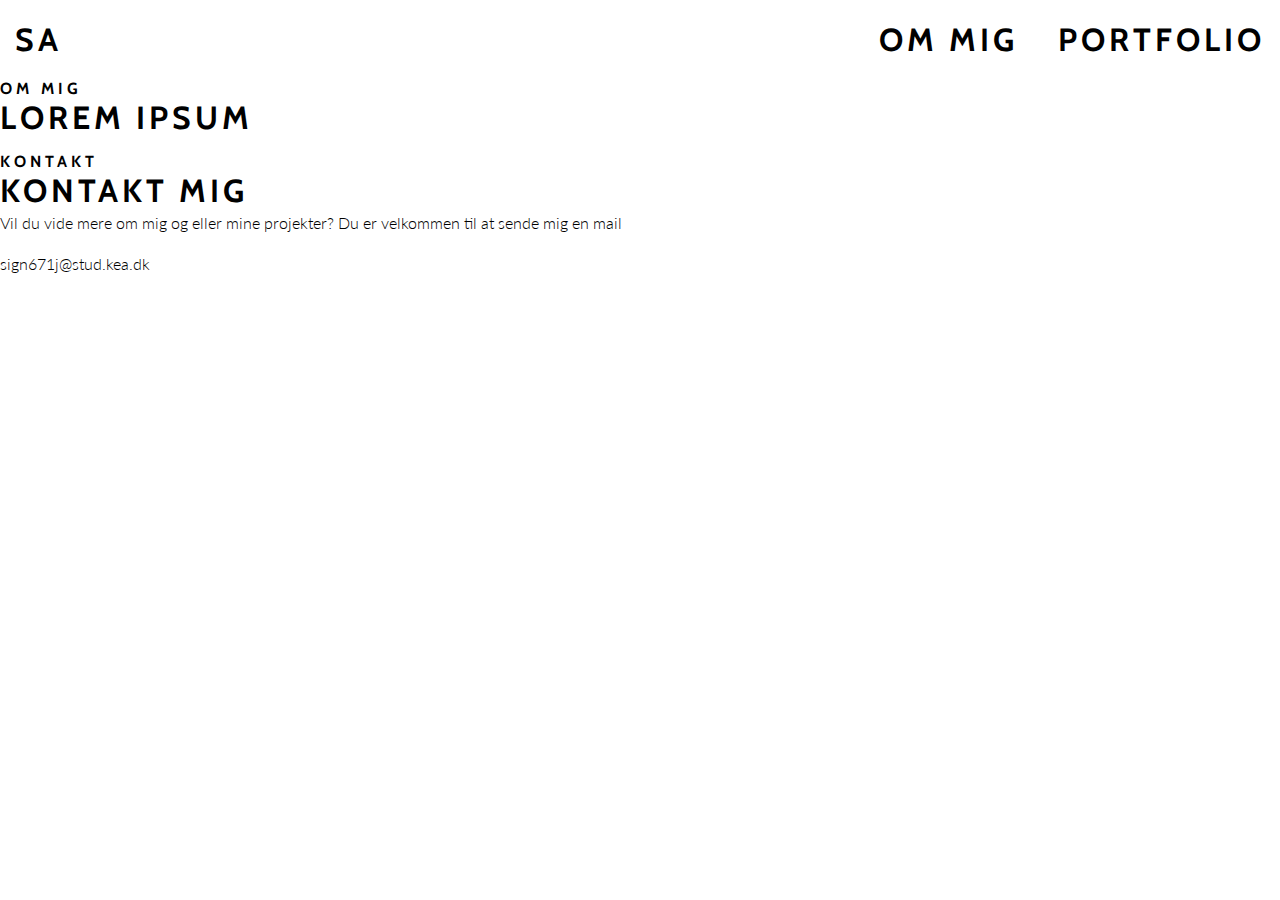
==== om_mig.html @ bfdad977 "l" ====
<!DOCTYPE html>
<html lang="en">
  <head>
    <meta charset="UTF-8" />
    <meta http-equiv="X-UA-Compatible" content="IE=edge" />
    <meta name="viewport" content="width=device-width, initial-scale=1.0" />
    <link rel="stylesheet" href="style.css" />
    <link rel="stylesheet" href="om_mig.css" />
    <link rel="preconnect" href="https://fonts.googleapis.com" />
    <link rel="preconnect" href="https://fonts.gstatic.com" crossorigin />
    <link href="https://fonts.googleapis.com/css2?family=Cabin:wght@500;600;700&family=Lato:wght@300&display=swap" rel="stylesheet" />
    <title>Om mig</title>
  </head>
  <body>
    <header>
      <button class="logo">Sa</button>
      <nav>
        <ul class="menu">
          <li>
            <a class="om_mig" href="om_mig.html">om mig</a>
          </li>
          <li>
            <a class="portfolio_menu" href="portfolio.html">portfolio</a>
          </li>
        </ul>
      </nav>
    </header>

    <main>
      <div class="potraet_container"></div>
      <div class="om_mig_tekst_container">
        <h2>Om mig</h2>
        <h1>lorem ipsum</h1>
        <p></p>
      </div>
    </main>

    <footer>
      <h2>kontakt</h2>
      <h1>Kontakt mig</h1>
      <p>Vil du vide mere om mig og eller mine projekter? Du er velkommen til at sende mig en mail</p>
      <p>sign671j@stud.kea.dk</p>
    </footer>
  </body>
</html>
---- style.css ----
* {
  all: unset;

  display: revert;

  cursor: revert;

  box-sizing: border-box;
}

/* ---------- GENERELLE STYLES ----------  */

img {
  max-width: 100%;
}

h2 {
  font-family: "Cabin", sans-serif;
  font-weight: 700;
  text-transform: uppercase;
  font-size: 1rem;
  letter-spacing: 4px;
}

h1 {
  font-family: "Cabin", sans-serif;
  font-weight: 700;
  text-transform: uppercase;
  font-size: 2rem;
  letter-spacing: 4px;
}

p {
  line-height: 1.6rem;
  font-size: 1rem;
  font-family: lato, sans-serif;
  font-weight: 300;
}

/* ----------- HEADER NAVIGATIOM ----------- */

header {
  display: flex;
  position: sticky;
  top: 0;
  background-color: #ffffff;
  justify-content: space-between;
  align-items: center;
  padding: 20px 15px;
}

.logo {
  cursor: pointer;
  font-family: "Cabin", sans-serif;
  font-weight: 700;
  text-transform: uppercase;
  font-size: 2rem;
  letter-spacing: 4px;
}

.menu {
  list-style: none;
  font-family: "Cabin", sans-serif;
  font-weight: 700;
  text-transform: uppercase;
  font-size: 2rem;
  letter-spacing: 4px;
}

.menu li {
  display: inline-block;
}

.menu li a {
  transition: 0.3s ease 0s;
}

ul {
  display: flex;
  justify-content: space-between;
  gap: 40px;
}

a {
  position: relative;
}

a::after {
  content: "";
  position: absolute;
  background-color: #f6dfe4;
  height: 5px;
  width: 100%;
  left: 0;
  bottom: -5px;
  opacity: 0;
}

a:hover::after {
  opacity: 1;
  transition: 0.2s ease-in-out;
}

/* ----------- FORSIDE INDEX.HTML ----------- */

.sektion1 {
  padding-left: 10%;
  padding-right: 10%;
}

.portfolio_tekst {
  font-family: "Cabin", sans-serif;
  font-weight: 700;
  text-transform: uppercase;
  font-size: 100%;
  letter-spacing: 4px;
  padding: 3% 0%;
  text-align: center;
}

/* om mig baggrunds billede*/

.om_mig_container {
  background-image: url(img/Artboard_2.jpg);
  background-position: 100%;
  background-size: cover;
  background-repeat: no-repeat;
  width: auto;
  height: 1000px;
  padding-left: 10%;
  padding-right: 35%;
  padding-top: 15%;
}

.om_mig_container h1,
p {
  padding-bottom: 15px;
}

.om_mig_container h2 {
  padding-bottom: 5px;
}

@media (min-width: 750px) {
  .om_mig_container {
    background-image: url(img/Artboard.jpg);
    background-position: 100%;
    width: auto;
    height: 600px;
  }

  .portfolio_grid {
    display: grid;
    grid-template-columns: 1fr 1fr;
    gap: 30px;
  }

  .container1 {
    grid-column: 1 / span 2;
  }
}

.om_knap {
  border: 3px;
  border-style: solid;
  padding: 6px 15px;
  font-family: "Cabin", sans-serif;
  font-weight: 700;
  text-transform: uppercase;
  font-size: 1rem;
  letter-spacing: 4px;
}

.om_knap:hover {
  color: #ffffff;
  transition: 0.2s ease-in-out;
}

/* ----------- OM MIG ----------- */

/* ----------- OM MIG ----------- */
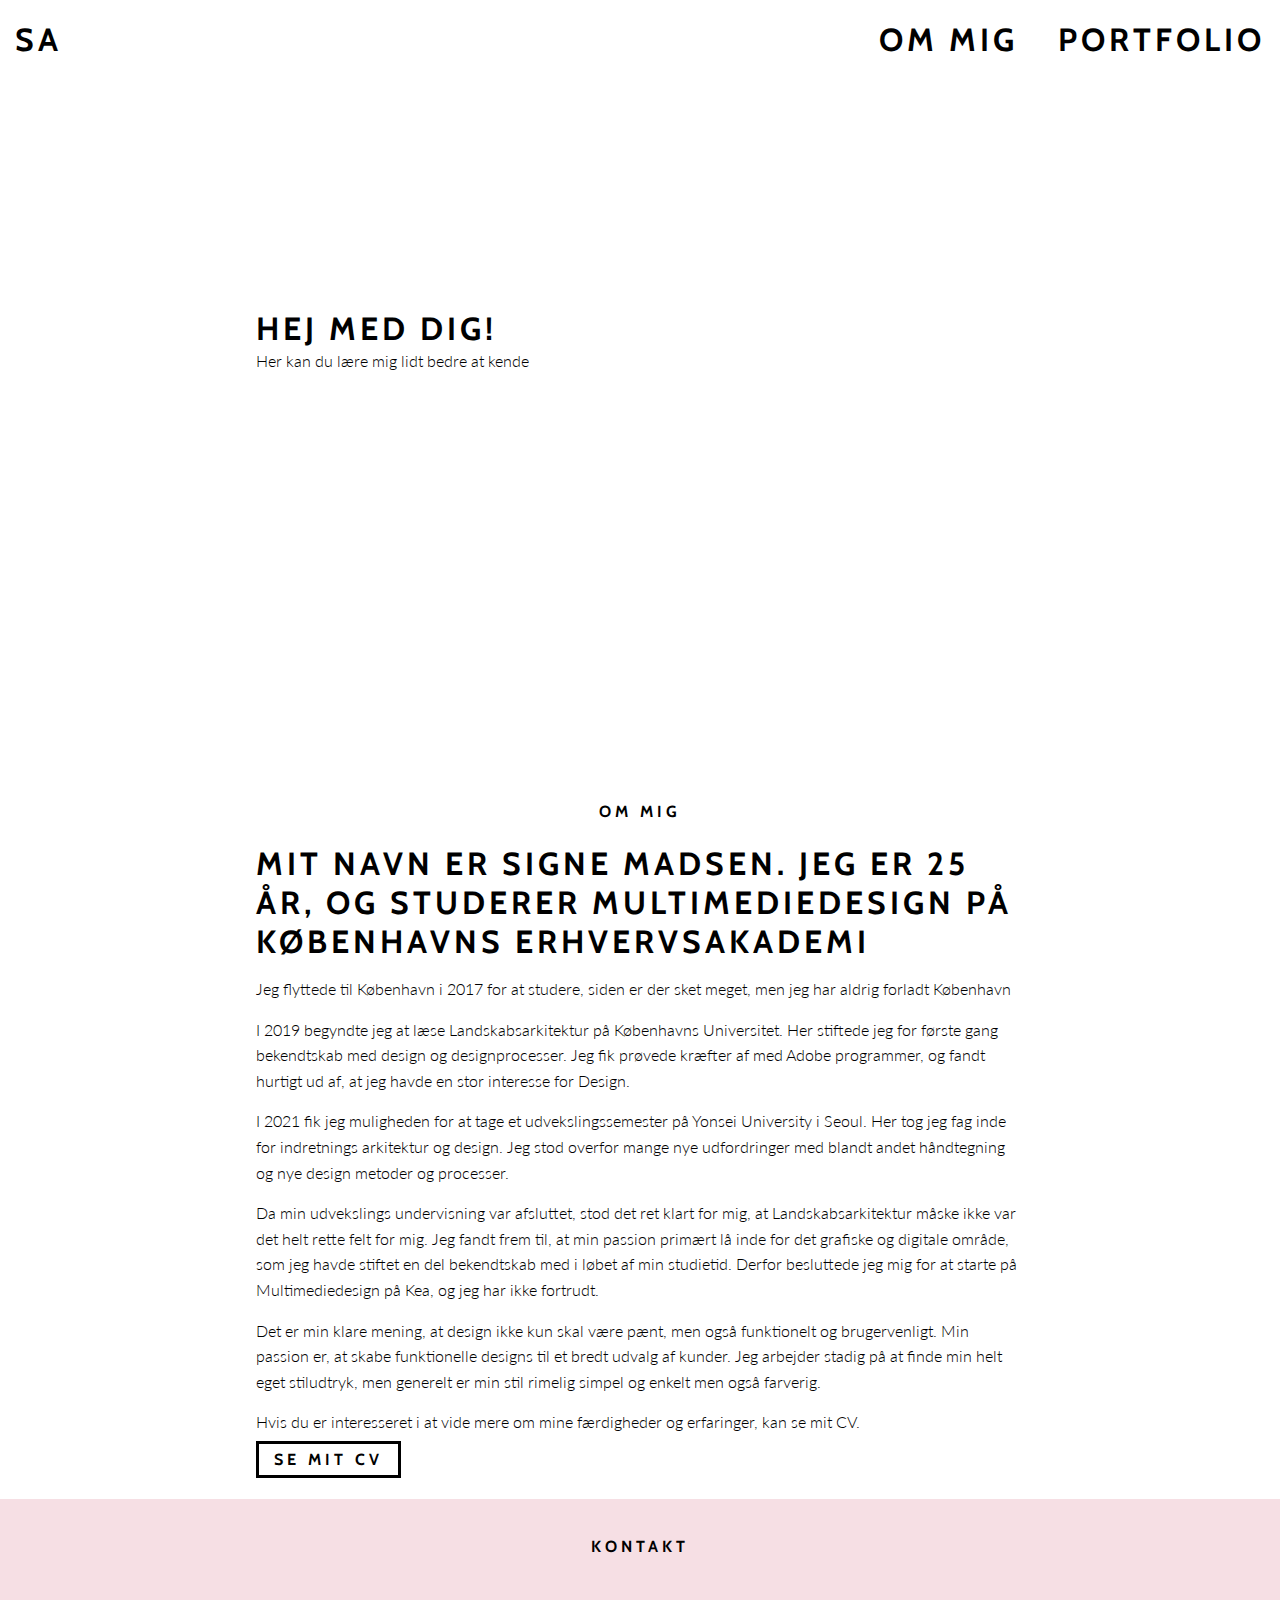
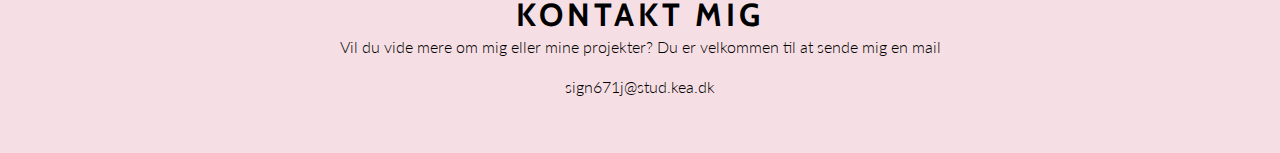
==== commit f3e4ff13: "knapper + fejl" ====
--- a/om_mig.html
+++ b/om_mig.html
@@ -1,19 +1,20 @@
 <!DOCTYPE html>
-<html lang="en">
+<html lang="Da">
   <head>
     <meta charset="UTF-8" />
     <meta http-equiv="X-UA-Compatible" content="IE=edge" />
     <meta name="viewport" content="width=device-width, initial-scale=1.0" />
-    <link rel="stylesheet" href="style.css" />
-    <link rel="stylesheet" href="om_mig.css" />
+    <link rel="stylesheet" href="generel.css" />
+    <link rel="stylesheet" href="layout.css" />
     <link rel="preconnect" href="https://fonts.googleapis.com" />
     <link rel="preconnect" href="https://fonts.gstatic.com" crossorigin />
     <link href="https://fonts.googleapis.com/css2?family=Cabin:wght@500;600;700&family=Lato:wght@300&display=swap" rel="stylesheet" />
+    <link rel="icon" type="image/svg+xml" href="img/favicon.svg" />
     <title>Om mig</title>
   </head>
   <body>
     <header>
-      <button class="logo">Sa</button>
+      <a class="logo" href="index.html">SA</a>
       <nav>
         <ul class="menu">
           <li>
@@ -27,18 +28,27 @@
     </header>
 
     <main>
-      <div class="potraet_container"></div>
+      <div class="potraet_container">
+        <h1>Hej med dig!</h1>
+        <p>Her kan du lære mig lidt bedre at kende</p>
+      </div>
       <div class="om_mig_tekst_container">
         <h2>Om mig</h2>
-        <h1>lorem ipsum</h1>
-        <p></p>
+        <h1>Mit navn er Signe Madsen. Jeg er 25 år, og studerer multimediedesign på Københavns Erhvervsakademi</h1>
+        <p>Jeg flyttede til København i 2017 for at studere, siden er der sket meget, men jeg har aldrig forladt København</p>
+        <p>I 2019 begyndte jeg at læse Landskabsarkitektur på Københavns Universitet. Her stiftede jeg for første gang bekendtskab med design og designprocesser. Jeg fik prøvede kræfter af med Adobe programmer, og fandt hurtigt ud af, at jeg havde en stor interesse for Design.</p>
+        <p>I 2021 fik jeg muligheden for at tage et udvekslingssemester på Yonsei University i Seoul. Her tog jeg fag inde for indretnings arkitektur og design. Jeg stod overfor mange nye udfordringer med blandt andet håndtegning og nye design metoder og processer.</p>
+        <p>Da min udvekslings undervisning var afsluttet, stod det ret klart for mig, at Landskabsarkitektur måske ikke var det helt rette felt for mig. Jeg fandt frem til, at min passion primært lå inde for det grafiske og digitale område, som jeg havde stiftet en del bekendtskab med i løbet af min studietid. Derfor besluttede jeg mig for at starte på Multimediedesign på Kea, og jeg har ikke fortrudt.</p>
+        <p>Det er min klare mening, at design ikke kun skal være pænt, men også funktionelt og brugervenligt. Min passion er, at skabe funktionelle designs til et bredt udvalg af kunder. Jeg arbejder stadig på at finde min helt eget stiludtryk, men generelt er min stil rimelig simpel og enkelt men også farverig.</p>
+        <p>Hvis du er interesseret i at vide mere om mine færdigheder og erfaringer, kan se mit CV.</p>
+        <a class="cv_knap" href="dokumenter/cv.pdf">Se mit CV</a>
       </div>
     </main>
 
     <footer>
       <h2>kontakt</h2>
       <h1>Kontakt mig</h1>
-      <p>Vil du vide mere om mig og eller mine projekter? Du er velkommen til at sende mig en mail</p>
+      <p>Vil du vide mere om mig eller mine projekter? Du er velkommen til at sende mig en mail</p>
       <p>sign671j@stud.kea.dk</p>
     </footer>
   </body>
--- a/generel.css
+++ b/generel.css
@@ -0,0 +1,213 @@
+* {
+  all: unset;
+
+  display: revert;
+
+  cursor: revert;
+
+  box-sizing: border-box;
+}
+
+/* ---------- GENERELLE STYLES FONTS ----------  */
+
+img {
+  max-width: 100%;
+}
+
+h2 {
+  font-family: "Cabin", sans-serif;
+  font-weight: 700;
+  text-transform: uppercase;
+  font-size: 1rem;
+  letter-spacing: 4px;
+}
+
+h1 {
+  font-family: "Cabin", sans-serif;
+  font-weight: 700;
+  text-transform: uppercase;
+  font-size: 2rem;
+  letter-spacing: 4px;
+}
+
+p {
+  line-height: 1.6rem;
+  font-size: 1rem;
+  font-family: lato, sans-serif;
+  font-weight: 300;
+}
+
+@media (max-width: 750px) {
+  h1 {
+    font-size: 1.6rem;
+  }
+}
+
+/* ---------- GENERELLE STYLES BUTTONS ----------  */
+
+.cv_knap,
+.tema2_knap,
+.tema3_knap,
+.tema3_knap2,
+.tema4_knap,
+.tema5_knap,
+.tema5_knap2 {
+  border: 3px;
+  border-style: solid;
+  padding: 6px 15px;
+  font-family: "Cabin", sans-serif;
+  font-weight: 700;
+  text-transform: uppercase;
+  font-size: 1rem;
+  letter-spacing: 4px;
+  text-align: center;
+}
+
+.om_knap {
+  border: 3px;
+  border-style: solid;
+  padding: 6px 15px;
+  font-family: "Cabin", sans-serif;
+  font-weight: 700;
+  text-transform: uppercase;
+  font-size: 0.7rem;
+  letter-spacing: 4px;
+}
+
+.cv_knap:hover,
+.tema2_knap:hover,
+.tema3_knap:hover,
+.tema3_knap2:hover,
+.tema4_knap:hover,
+.tema5_knap:hover,
+.tema5_knap2:hover {
+  color: #f6dfe4;
+  transition: 0.2s ease-in-out;
+}
+
+.om_knap:hover {
+  color: #ffffff;
+  transition: 0.2s ease-in-out;
+}
+
+/* ----------- IFRAME ----------- */
+
+iframe {
+  width: 100%;
+  height: 500px;
+  object-fit: cover;
+}
+
+/* ----------- HR TAG ----------- */
+
+hr {
+  padding-top: 1.5%;
+  padding-bottom: 1.5%;
+}
+
+/* ----------- HEADER NAVIGATIOM ----------- */
+
+header {
+  display: flex;
+  position: sticky;
+  top: 0;
+  background-color: #ffffff;
+  justify-content: space-between;
+  align-items: center;
+  padding: 20px 15px;
+}
+
+.logo {
+  cursor: pointer;
+  font-family: "Cabin", sans-serif;
+  font-weight: 700;
+  text-transform: uppercase;
+  font-size: 2rem;
+  letter-spacing: 4px;
+}
+
+.menu {
+  list-style: none;
+  font-family: "Cabin", sans-serif;
+  font-weight: 700;
+  text-transform: uppercase;
+  font-size: 2rem;
+  letter-spacing: 4px;
+}
+
+ul {
+  display: flex;
+  justify-content: space-between;
+  gap: 40px;
+}
+
+@media (max-width: 650px) {
+  .menu {
+    font-size: 1.2rem;
+  }
+
+  .logo {
+    font-size: 1.2rem;
+  }
+
+  ul {
+    gap: 15px;
+  }
+}
+
+.menu li {
+  display: inline-block;
+}
+
+.menu li a {
+  transition: 0.3s ease 0s;
+}
+
+.om_mig,
+.portfolio_menu {
+  position: relative;
+}
+
+.om_mig::after {
+  content: "";
+  position: absolute;
+  background-color: #f6dfe4;
+  height: 5px;
+  width: 100%;
+  left: 0;
+  bottom: -5px;
+  opacity: 0;
+}
+.portfolio_menu::after {
+  content: "";
+  position: absolute;
+  background-color: #f6dfe4;
+  height: 5px;
+  width: 100%;
+  left: 0;
+  bottom: -5px;
+  opacity: 0;
+}
+
+.portfolio_menu:hover::after {
+  opacity: 1;
+  transition: 0.2s ease-in-out;
+}
+
+.om_mig:hover::after {
+  opacity: 1;
+  transition: 0.2s ease-in-out;
+}
+
+/* ----------- FOOTER ----------- */
+
+footer {
+  background-color: #f6dfe4;
+  text-align: center;
+  padding-top: 3%;
+  padding-bottom: 3%;
+}
+
+footer h2 {
+  padding-bottom: 3%;
+}
--- a/layout.css
+++ b/layout.css
@@ -0,0 +1,467 @@
+/* ----------- LAYOUT FORSIDE (INDEX.HTML) ----------- */
+
+/* disse koder styrer også layoutet for portfolio.html */
+.portfolio {
+  padding-left: 10%;
+  padding-right: 10%;
+}
+
+.portfolio_tekst {
+  font-family: "Cabin", sans-serif;
+  font-weight: 700;
+  text-transform: uppercase;
+  font-size: 100%;
+  letter-spacing: 4px;
+  padding: 3% 0%;
+  text-align: center;
+}
+
+.om_mig_container {
+  background-image: url(img/Artboard_2.webp);
+  background-position: 100%;
+  background-size: cover;
+  background-repeat: no-repeat;
+  width: auto;
+  height: 1000px;
+  padding-left: 10%;
+  padding-right: 35%;
+  padding-top: 18%;
+}
+
+.om_mig_container h1,
+p {
+  padding-bottom: 15px;
+}
+
+.om_mig_container h2 {
+  padding-bottom: 5px;
+}
+
+@media (min-width: 750px) {
+  .om_mig_container {
+    background-image: url(img/artboard3.webp);
+    background-position: 100%;
+    width: auto;
+    height: 700px;
+  }
+
+  .portfolio_grid {
+    display: grid;
+    grid-template-columns: 1fr 1fr;
+    gap: 30px;
+    padding-bottom: 30px;
+  }
+
+  .container1 {
+    grid-column: 1 / span 2;
+  }
+}
+
+@media (max-width: 750px) {
+  .om_mig_container h1 {
+    font-size: 1.6rem;
+  }
+}
+
+/* koder for om knappen på forsiden*/
+
+.om_knap {
+  border: 3px;
+  border-style: solid;
+  padding: 6px 15px;
+  font-family: "Cabin", sans-serif;
+  font-weight: 700;
+  text-transform: uppercase;
+  font-size: 0.7rem;
+  letter-spacing: 4px;
+}
+
+.om_knap:hover {
+  color: #ffffff;
+  transition: 0.2s ease-in-out;
+}
+
+/* ----------- LAYOUT OM MIG (OM_MIG.HTML) ----------- */
+
+.potraet_container {
+  background-image: url(img/artboard5.webp);
+  background-position: 100%;
+  background-size: cover;
+  background-repeat: no-repeat;
+  width: auto;
+  height: 400px;
+  padding-left: 10%;
+  padding-right: 35%;
+  padding-top: 44%;
+}
+
+.om_mig_tekst_container {
+  padding-left: 10%;
+  padding-right: 10%;
+  padding-bottom: 30px;
+}
+
+@media (min-width: 615px) and (max-width: 950px) {
+  .potraet_container {
+    padding-top: 16%;
+  }
+}
+
+@media (min-width: 950px) {
+  .potraet_container {
+    background-image: url(img/artboard5.webp);
+    background-position: 100%;
+    background-size: cover;
+    background-repeat: no-repeat;
+    width: auto;
+    height: 700px;
+    padding-left: 20%;
+    padding-right: 35%;
+    padding-top: 18%;
+  }
+
+  .om_mig_tekst_container {
+    padding-left: 20%;
+    padding-right: 20%;
+  }
+}
+
+@media (max-width: 750px) {
+  h1 {
+    font-size: 1.6rem;
+  }
+}
+
+.om_mig_tekst_container h1,
+p {
+  padding-bottom: 15px;
+}
+
+.om_mig_tekst_container h2 {
+  padding: 3% 0;
+  text-align: center;
+}
+
+.portfolio_knap {
+  border: 3px;
+  border-style: solid;
+  padding: 6px 15px;
+  font-family: "Cabin", sans-serif;
+  font-weight: 700;
+  text-transform: uppercase;
+  font-size: 1rem;
+  letter-spacing: 4px;
+  text-align: center;
+}
+
+.portfolio_knap:hover {
+  color: #f6dfe4;
+  transition: 0.2s ease-in-out;
+}
+
+/* ----------- LAYOUT PORTFOLIO (PORTFOLIO.HTML) ----------- */
+
+.portfolio_container {
+  background-image: url(img/portfolio_billede.webp);
+  background-position: center;
+  background-size: cover;
+  background-repeat: no-repeat;
+  width: auto;
+  height: 200px;
+  padding-left: 10%;
+  padding-right: 35%;
+  padding-top: 18%;
+}
+
+@media (min-width: 550px) {
+  .portfolio_container {
+    height: 300px;
+  }
+}
+
+@media (min-width: 850px) {
+  .portfolio_container {
+    height: 400px;
+  }
+}
+
+@media (min-width: 1050px) {
+  .portfolio_container {
+    height: 500px;
+  }
+}
+
+@media (min-width: 1280px) {
+  .portfolio_container {
+    height: 700px;
+  }
+}
+
+/* ----------- LAYOUT TEMA2 (TEMA2.HTML) ----------- */
+
+.tema2_billede_container {
+  background-image: url(img/tema2_baggrund.webp);
+  background-position: center;
+  background-size: cover;
+  background-repeat: no-repeat;
+  width: auto;
+  height: 200px;
+}
+
+.tema3_billede_container {
+  background-image: url(img/tema3_baggrund.webp);
+  background-position: center;
+  background-size: cover;
+  background-repeat: no-repeat;
+  width: auto;
+  height: 200px;
+}
+
+.tema4_billede_container {
+  background-image: url(img/tema4_baggrund.webp);
+  background-position: center;
+  background-size: cover;
+  background-repeat: no-repeat;
+  width: auto;
+  height: 200px;
+}
+
+.tema5_billede_container {
+  background-image: url(img/tema5_baggrund.webp);
+  background-position: center;
+  background-size: cover;
+  background-repeat: no-repeat;
+  width: auto;
+  height: 200px;
+}
+
+.tema6_billede_container {
+  background-image: url(img/tema6_baggrund.webp);
+  background-position: center;
+  background-size: cover;
+  background-repeat: no-repeat;
+  width: auto;
+  height: 200px;
+}
+
+.tema2_tekst_container,
+.tema3_tekst_container,
+.tema4_tekst_container,
+.tema5_tekst_container,
+.tema6_tekst_container {
+  padding-left: 10%;
+  padding-right: 10%;
+}
+
+.tema2_tekst_container h2,
+.tema3_tekst_container h2,
+.tema4_tekst_container h2,
+.tema5_tekst_container h2,
+.tema6_tekst_container h2 {
+  padding: 3% 0;
+  text-align: center;
+}
+
+.tema2_grid,
+.tema3_grid,
+.tema4_grid,
+.tema5_grid,
+.tema6_grid {
+  padding-top: 5%;
+  padding-bottom: 5%;
+  padding-left: 10%;
+  padding-right: 10%;
+}
+
+.billede_container3_tema3,
+.billede_container4_tema3 {
+  grid-column: 1 / span 2;
+}
+
+.billede_container5_tema4,
+.billede_container6_tema4 {
+  grid-column: span 2;
+}
+
+.billede_container7_tema4,
+.billede_container8_tema4 {
+  grid-column: span 4;
+}
+
+.videocontainer {
+  grid-column: span 2;
+}
+
+@media (min-width: 550px) {
+  .tema2_billede_container {
+    background-image: url(img/tema2_baggrund.webp);
+    background-position: center;
+    width: auto;
+    height: 300px;
+  }
+
+  .tema3_billede_container {
+    background-image: url(img/tema3_baggrund.webp);
+    background-position: center;
+    width: auto;
+    height: 300px;
+  }
+
+  .tema4_billede_container {
+    background-image: url(img/tema4_baggrund.webp);
+    background-position: center;
+    width: auto;
+    height: 300px;
+  }
+
+  .tema5_billede_container {
+    background-image: url(img/tema5_baggrund.webp);
+    background-position: center;
+    width: auto;
+    height: 300px;
+  }
+
+  .tema6_billede_container {
+    background-image: url(img/tema6_baggrund.webp);
+    background-position: center;
+    width: auto;
+    height: 300px;
+  }
+}
+
+@media (min-width: 750px) {
+  .tema2_billede_container {
+    background-image: url(img/tema2_baggrund.webp);
+    background-position: center;
+    width: auto;
+    height: 400px;
+  }
+
+  .tema3_billede_container {
+    background-image: url(img/tema3_baggrund.webp);
+    background-position: center;
+    width: auto;
+    height: 400px;
+  }
+
+  .tema4_billede_container {
+    background-image: url(img/tema4_baggrund.webp);
+    background-position: center;
+    width: auto;
+    height: 400px;
+  }
+
+  .tema5_billede_container {
+    background-image: url(img/tema5_baggrund.webp);
+    background-position: center;
+    width: auto;
+    height: 400px;
+  }
+
+  .tema6_billede_container {
+    background-image: url(img/tema6_baggrund.webp);
+    background-position: center;
+    width: auto;
+    height: 400px;
+  }
+
+  .tema2_grid,
+  .tema3_grid,
+  .tema5_grid,
+  .tema6_grid {
+    display: grid;
+    grid-template-columns: 1fr 1fr;
+    gap: 20px;
+    padding-left: 20%;
+    padding-right: 20%;
+  }
+
+  .tema4_grid {
+    display: grid;
+    grid-template-columns: 1fr 1fr 1fr 1fr;
+    gap: 20px;
+    padding-left: 20%;
+    padding-right: 20%;
+  }
+
+  .tema2_tekst_container,
+  .tema3_tekst_container,
+  .tema4_tekst_container,
+  .tema5_tekst_container,
+  .tema6_tekst_container {
+    padding-left: 20%;
+    padding-right: 20%;
+  }
+}
+
+@media (min-width: 1150px) {
+  .tema2_billede_container {
+    background-image: url(img/tema2_baggrund.webp);
+    background-position: center;
+    width: auto;
+    height: 700px;
+  }
+
+  .tema3_billede_container {
+    background-image: url(img/tema3_baggrund.webp);
+    background-position: center;
+    width: auto;
+    height: 700px;
+  }
+
+  .tema4_billede_container {
+    background-image: url(img/tema4_baggrund.webp);
+    background-position: center;
+    width: auto;
+    height: 700px;
+  }
+
+  .tema5_billede_container {
+    background-image: url(img/tema5_baggrund.webp);
+    background-position: center;
+    width: auto;
+    height: 700px;
+  }
+
+  .tema6_billede_container {
+    background-image: url(img/tema6_baggrund.webp);
+    background-position: center;
+    width: auto;
+    height: 700px;
+  }
+}
+
+.tema2_knap,
+.tema3_knap,
+.tema3_knap2,
+.tema4_knap,
+.tema5_knap,
+.tema5_knap2,
+.tema6_knap {
+  border: 3px;
+  border-style: solid;
+  padding: 6px 15px;
+  font-family: "Cabin", sans-serif;
+  font-weight: 700;
+  text-transform: uppercase;
+  font-size: 1rem;
+  letter-spacing: 4px;
+  text-align: center;
+}
+
+.tema2_knap:hover,
+.tema3_knap:hover,
+.tema3_knap2:hover,
+.tema4_knap:hover,
+.tema5_knap:hover,
+.tema6_knap:hover,
+.tema5_knap2:hover {
+  color: #f6dfe4;
+  transition: 0.2s ease-in-out;
+}
+
+iframe {
+  width: 100%;
+  height: 500px;
+  object-fit: cover;
+}
